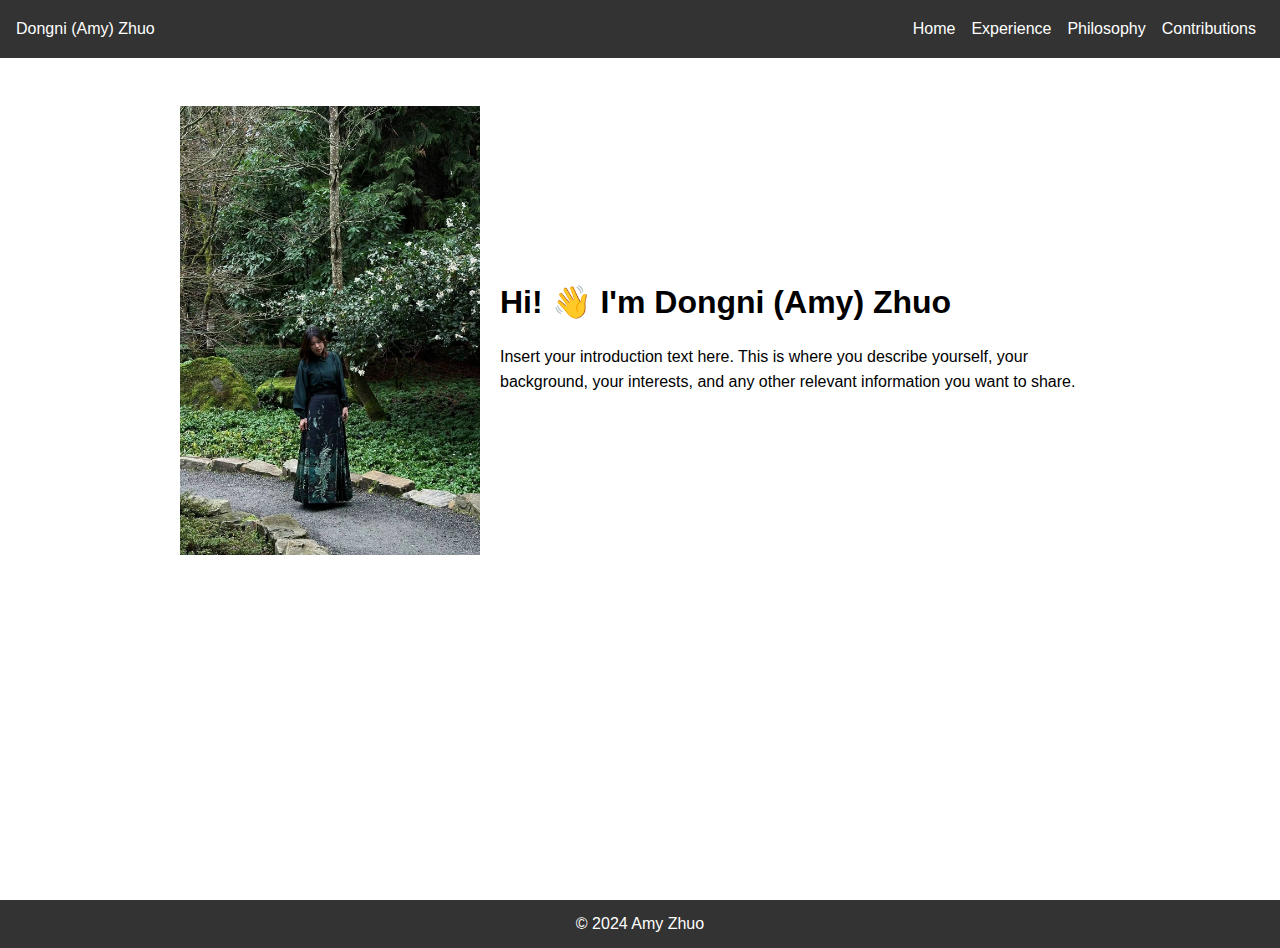
==== index.html @ a2f4775d "Website initiated" ====
<!DOCTYPE html>
<html lang="en">
<head>
    <meta charset="UTF-8">
    <meta name="viewport" content="width=device-width, initial-scale=1.0">
    <link rel="stylesheet" href="css/styles.css">
    <title>Home - Amy Zhuo</title>
</head>
<body>
    <header>
        <div class="header-left">
            <span>Dongni (Amy) Zhuo</span>
        </div>
        <nav>
            <ul>
                <li><a href="index.html">Home</a></li>
                <li><a href="experience.html">Experience</a></li>
                <li><a href="philosophy.html">Philosophy</a></li>
                <li><a href="contributions.html">Contributions</a></li>
            </ul>
        </nav>
    </header>
    <main>
        <section class="about">
            <div class="about-content">
                <img src="images/self.jpeg" alt="Amy Zhuo">
                <div class="about-text">
                    <h2>Hi! 👋 I'm Dongni (Amy) Zhuo </h2>
                    <p>Insert your introduction text here. This is where you describe yourself, your background, your interests, and any other relevant information you want to share.</p>
                </div>
            </div>
        </section>
    </main>
    <footer>
        <p>&copy; 2024 Amy Zhuo</p>
    </footer>
</body>
</html>
---- css/styles.css ----
body {
    font-family: Arial, sans-serif;
    line-height: 1.6;
    margin: 0;
    padding: 0;
}

header {
    background: #333;
    color: #fff;
    padding: 1rem 1rem;
    display: flex;
    justify-content: space-between; /* Space between the name and the nav */
    align-items: center; /* Center content vertically */
}

.header-left {
    font-size: 1rem; /* Adjust the size of the name text */
}

nav ul {
    list-style: none;
    padding: 0;
    margin: 0;
    display: flex;
}

nav ul li {
    margin: 0 0.5rem;
}

nav ul li a {
    color: #fff;
    text-decoration: none;
}

main {
    padding: 1rem;
    display: flex;
    justify-content: center;
    align-items: flex-start; /* Adjust for moving content up */
    min-height: 90vh; /* Adjust for footer visibility */
}

section.about {
    display: flex;
    justify-content: center;
    align-items: center;
    margin-top: 2rem; /* Add margin to move content up */
}

.about-content {
    display: flex;
    align-items: center;
    text-align: left;
}

.about-content img {
    max-width: 300px;
    height: auto;
    margin-right: 20px;
}

.about-text {
    max-width: 600px;
}

.about-text h2 {
    font-size: 2rem;
    font-weight: bold;
    margin-bottom: 1rem;
}

footer {
    background: #333;
    color: #fff;
    text-align: center;
    padding: 0.5rem 0;
    height: 2rem; /* Reduce footer height */
    display: flex;
    justify-content: center;
    align-items: center; /* Center content vertically */
    position: static; /* Footer will appear at the bottom after content */
}
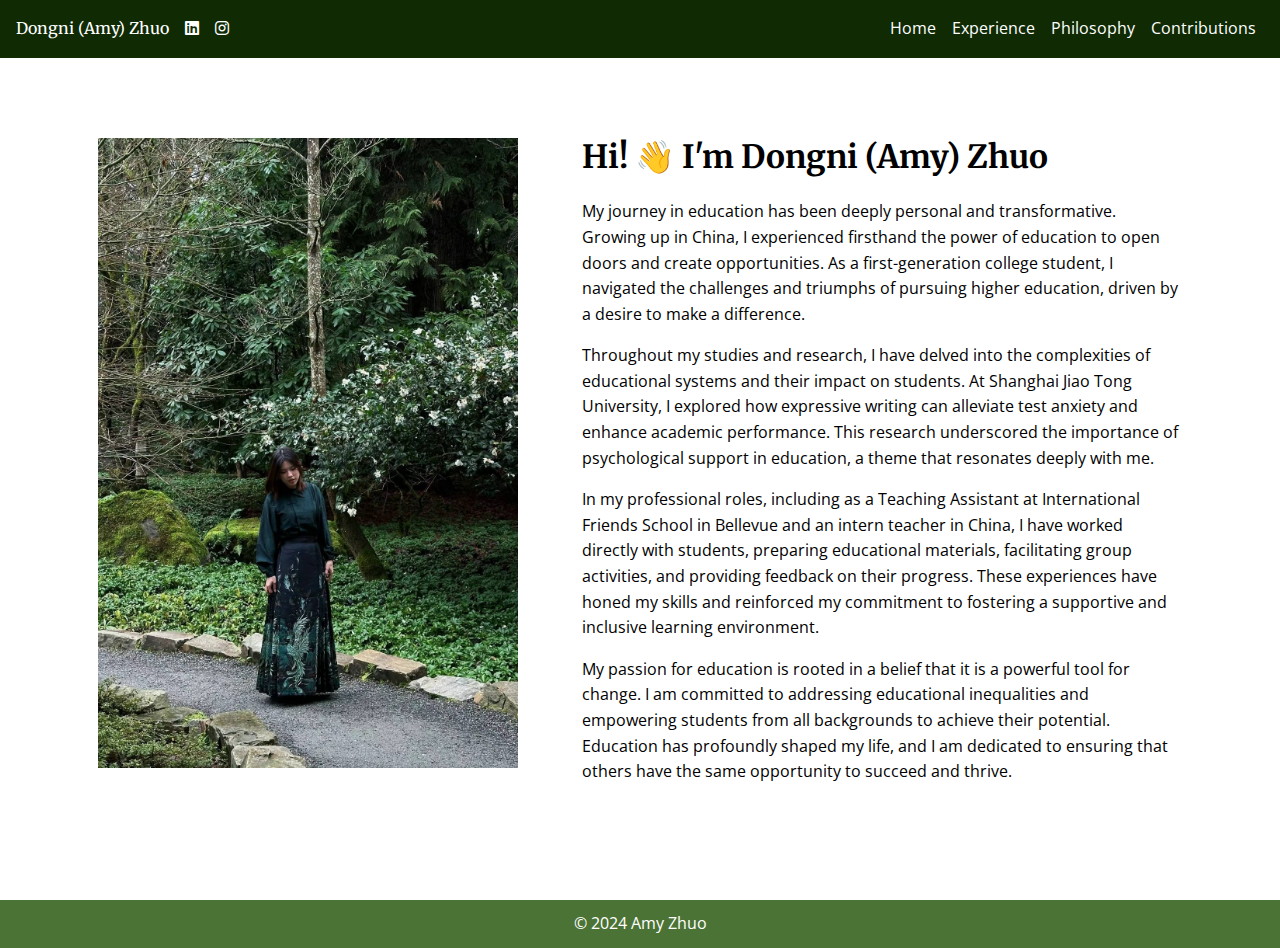
==== commit d70fc39c: "Website V1.0" ====
--- a/index.html
+++ b/index.html
@@ -4,12 +4,17 @@
     <meta charset="UTF-8">
     <meta name="viewport" content="width=device-width, initial-scale=1.0">
     <link rel="stylesheet" href="css/styles.css">
+    <link href="https://fonts.googleapis.com/css2?family=Merriweather:wght@700&family=Open+Sans:wght@400&display=swap" rel="stylesheet">
+    <link rel="stylesheet" href="https://cdnjs.cloudflare.com/ajax/libs/font-awesome/6.0.0-beta3/css/all.min.css">
+    <link rel="stylesheet" href="https://cdnjs.cloudflare.com/ajax/libs/font-awesome/6.0.0-beta3/css/all.min.css">
     <title>Home - Amy Zhuo</title>
 </head>
 <body>
     <header>
         <div class="header-left">
             <span>Dongni (Amy) Zhuo</span>
+            <a href="https://www.linkedin.com/in/%E4%B8%9C%E9%9C%93-%E5%8D%93-73889a240/" target="_blank"><i class="fab fa-linkedin"></i></a>
+            <a href="https://www.instagram.com/dongnz999/" target="_blank"><i class="fab fa-instagram"></i></a>
         </div>
         <nav>
             <ul>
@@ -17,16 +22,34 @@
                 <li><a href="experience.html">Experience</a></li>
                 <li><a href="philosophy.html">Philosophy</a></li>
                 <li><a href="contributions.html">Contributions</a></li>
+                <!-- <li><a href="contacts.html">Contacts</a></li> -->
             </ul>
         </nav>
     </header>
     <main>
         <section class="about">
             <div class="about-content">
+                <!-- <div class="photo-wall">
+                    <img src="images/self.jpeg" alt="Photo 1">
+                    <img src="images/self.jpeg" alt="Photo 2">
+                    <img src="images/self.jpeg" alt="Photo 3">
+                    <img src="images/self.jpeg" alt="Photo 4">
+                    <!-- Add more photos as needed -->
+                <!-- </div> -->
                 <img src="images/self.jpeg" alt="Amy Zhuo">
                 <div class="about-text">
                     <h2>Hi! 👋 I'm Dongni (Amy) Zhuo </h2>
-                    <p>Insert your introduction text here. This is where you describe yourself, your background, your interests, and any other relevant information you want to share.</p>
+                    <p>My journey in education has been deeply personal and transformative. Growing up in China, I experienced firsthand the power of education to open doors and create opportunities. As a first-generation college student, I navigated the challenges and triumphs of pursuing higher education, driven by a desire to make a difference.
+                    </p>
+                    <p>
+                        Throughout my studies and research, I have delved into the complexities of educational systems and their impact on students. At Shanghai Jiao Tong University, I explored how expressive writing can alleviate test anxiety and enhance academic performance. This research underscored the importance of psychological support in education, a theme that resonates deeply with me.
+                    </p>
+                    <p>
+                        In my professional roles, including as a Teaching Assistant at International Friends School in Bellevue and an intern teacher in China, I have worked directly with students, preparing educational materials, facilitating group activities, and providing feedback on their progress. These experiences have honed my skills and reinforced my commitment to fostering a supportive and inclusive learning environment.
+                    </p>
+                    <p>
+                        My passion for education is rooted in a belief that it is a powerful tool for change. I am committed to addressing educational inequalities and empowering students from all backgrounds to achieve their potential. Education has profoundly shaped my life, and I am dedicated to ensuring that others have the same opportunity to succeed and thrive.
+                    </p>
                 </div>
             </div>
         </section>
--- a/css/styles.css
+++ b/css/styles.css
@@ -1,12 +1,14 @@
 body {
-    font-family: Arial, sans-serif;
+    font-family: 'Open Sans', sans-serif;
     line-height: 1.6;
     margin: 0;
     padding: 0;
 }
 
+
+
 header {
-    background: #333;
+    background: #102a04;
     color: #fff;
     padding: 1rem 1rem;
     display: flex;
@@ -15,7 +17,20 @@
 }
 
 .header-left {
+    display: flex;
+    align-items: center;
+    font-family: 'Merriweather', serif; /* Font for the header name */
     font-size: 1rem; /* Adjust the size of the name text */
+}
+
+.header-left span {
+    margin-right: 1rem; /* Space between name and icons */
+}
+
+.header-left a {
+    color: #fff;
+    margin-right: 1rem; /* Space between icons */
+    font-size: 1rem; /* Increase icon size */
 }
 
 nav ul {
@@ -44,35 +59,94 @@
 
 section.about {
     display: flex;
+    flex-direction: column;
     justify-content: center;
     align-items: center;
     margin-top: 2rem; /* Add margin to move content up */
 }
 
+.about h2 {
+    font-family: 'Merriweather', serif; /* Font for the heading */
+    font-size: 2rem;
+    font-weight: bold;
+    margin-bottom: 1rem;
+}
+
 .about-content {
     display: flex;
+    flex-direction: row; /* Align items horizontally */
     align-items: center;
     text-align: left;
+    margin-bottom: 2rem; /* Add space between items */
+    max-width: 1200px; /* Optional: limit the width of each experience item */
 }
 
 .about-content img {
-    max-width: 300px;
+    max-width: 420px;
     height: auto;
-    margin-right: 20px;
+    margin-right: 4rem;
+}
+
+.about h3 {
+    font-family: 'Merriweather', serif; /* Font for the heading */
+    font-size: 1.5rem;
+    font-weight: bold;
+    margin-bottom: 1rem;
 }
 
 .about-text {
     max-width: 600px;
 }
 
-.about-text h2 {
+.about h4 {
+    font-weight: bold;
+    margin-bottom: 1rem;
+
+}
+
+.photo-wall {
+    display: flex;
+    flex-wrap: wrap;
+    flex-direction: column;
+    gap: 10px; /* Space between photos */
+    margin-right: 20px; /* Space between photo wall and text */
+}
+
+.photo-wall img {
+    max-width: 380px; /* Adjust the size of the photos */
+    height: auto;
+    margin-bottom: 2rem;
+}
+
+.contact h2 {
+    font-family: 'Merriweather', serif; /* Font for the heading */
     font-size: 2rem;
     font-weight: bold;
     margin-bottom: 1rem;
 }
 
+.contact-list {
+    list-style: none;
+    padding: 0;
+}
+
+.contact-list li {
+    margin: 0.5rem 0;
+}
+
+.contact-list li a {
+    color: #ff761b;
+    text-decoration: none;
+    font-size: 2rem;
+}
+
+.contact-list li a i {
+    margin-right: 0.5rem;
+    font-size: 2rem; /* Increase the icon size */
+}
+
 footer {
-    background: #333;
+    background: #4b7335;
     color: #fff;
     text-align: center;
     padding: 0.5rem 0;
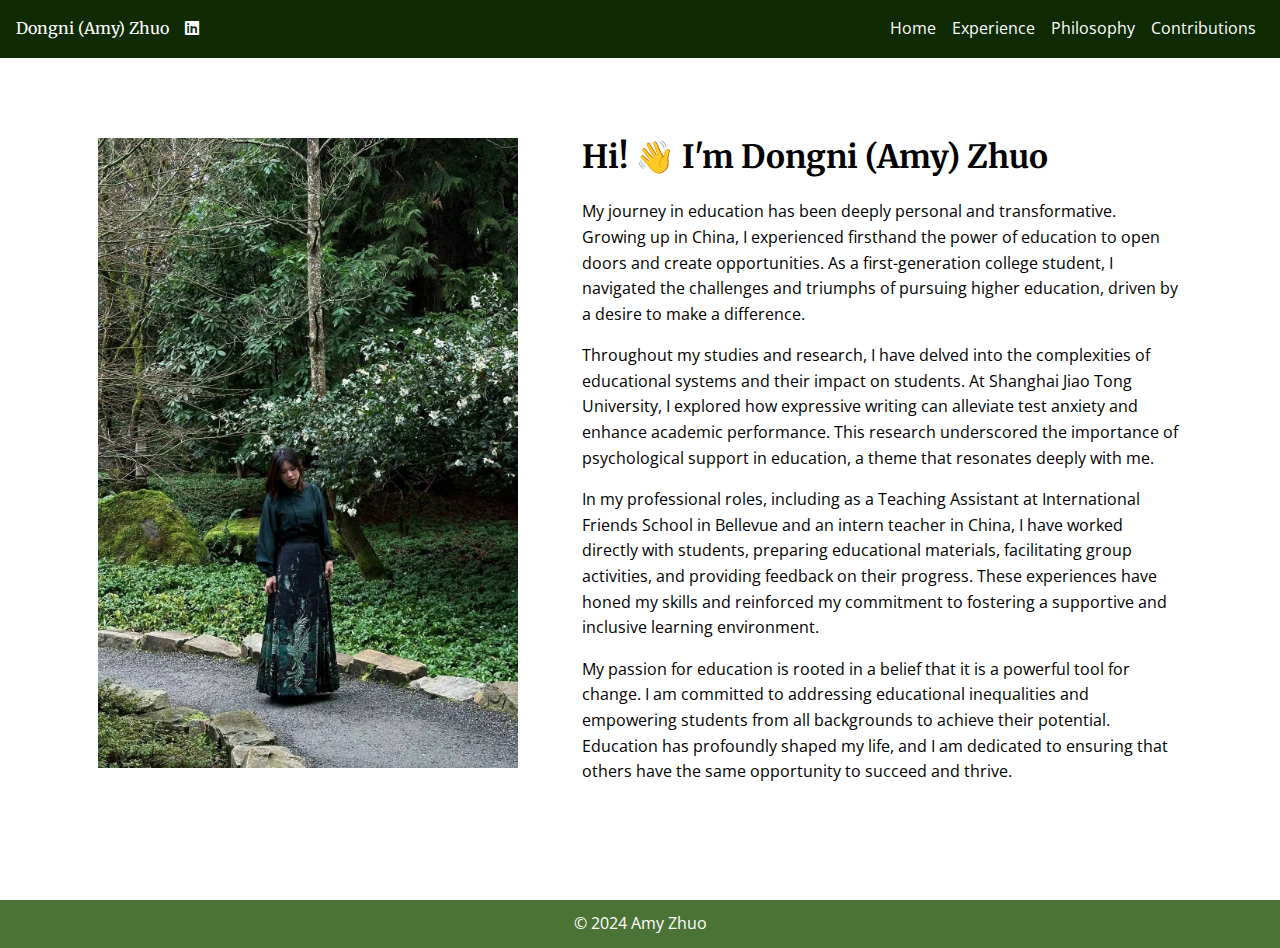
==== commit c4cd0958: "remove link" ====
--- a/index.html
+++ b/index.html
@@ -14,7 +14,6 @@
         <div class="header-left">
             <span>Dongni (Amy) Zhuo</span>
             <a href="https://www.linkedin.com/in/%E4%B8%9C%E9%9C%93-%E5%8D%93-73889a240/" target="_blank"><i class="fab fa-linkedin"></i></a>
-            <a href="https://www.instagram.com/dongnz999/" target="_blank"><i class="fab fa-instagram"></i></a>
         </div>
         <nav>
             <ul>
